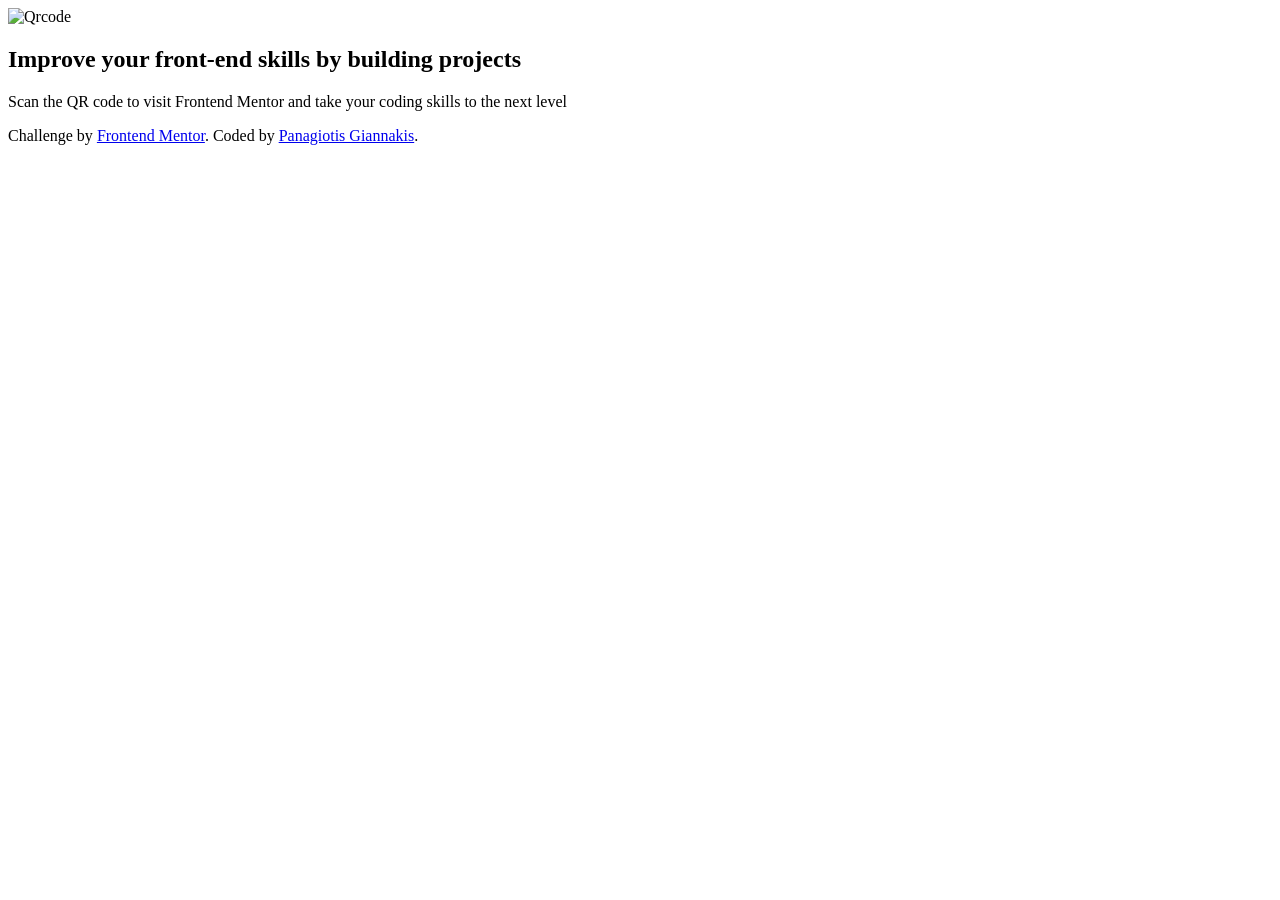
==== qr-code-component-main/index.html @ da639732 "finished" ====
<!DOCTYPE html>
<html lang="en">
<head>
  <meta charset="UTF-8">
  <meta name="viewport" content="width=device-width, initial-scale=1.0"> <!-- displays site properly based on user's device -->
  <link rel="icon" type="image/png" sizes="32x32" href="./images/favicon-32x32.png">  
  <title>Frontend Mentor | QR code component</title>
  <link rel="stylesheet" href="/design/style/style.css">
  <link rel="preconnect" href="https://fonts.googleapis.com">
  <link rel="preconnect" href="https://fonts.gstatic.com" crossorigin>
  <link href="https://fonts.googleapis.com/css2?family=Outfit:wght@100..900&display=swap" rel="stylesheet">
</head>
<body>
  <main class="wrapper">
    <img src="/images/image-qr-code.png" alt="Qrcode" width="540" height="360" loading="eager"> </img>
    <h2 class="bolt-text">
      Improve your front-end skills by building projects
    </h2>  
    <p class="main-text">
      Scan the QR code to visit Frontend Mentor and take your coding skills to the next level
    </p> 
  </main>
  <footer>
    <div class="main-text">
      Challenge by <a href="https://www.frontendmentor.io?ref=challenge" target="_blank">Frontend Mentor</a>. 
      Coded by <a href="https://www.linkedin.com/in/%CF%80%CE%B1%CE%BD%CE%B1%CE%B3%CE%B9%CF%8E%CF%84%CE%B7%CF%82-%CE%B3%CE%B9%CE%B1%CE%BD%CE%BD%CE%AC%CE%BA%CE%B7%CF%82-1889b9383/">Panagiotis Giannakis</a>.
  </div>
  </footer>
</body>
</html>
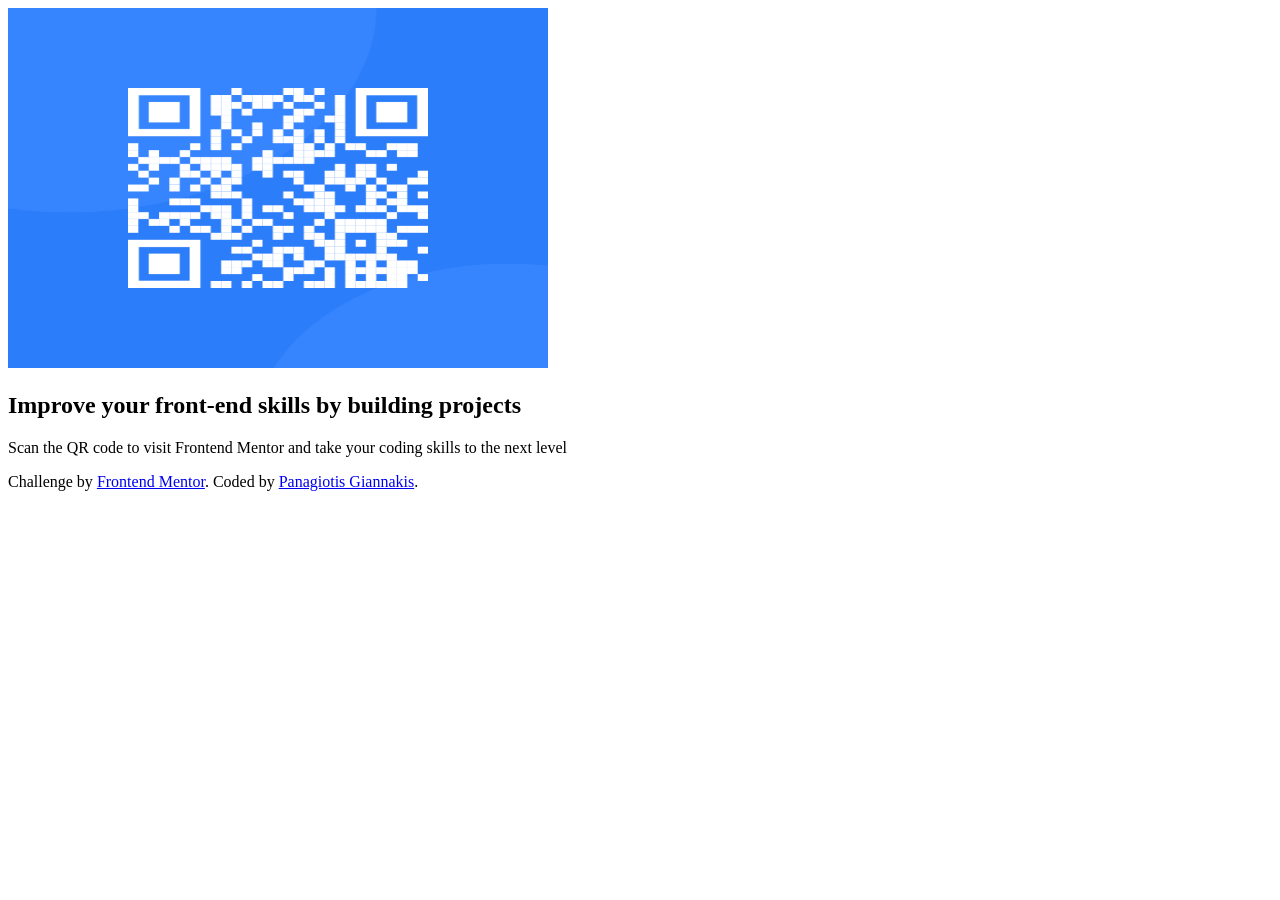
==== commit 64f77d65: "fix css path" ====
--- a/qr-code-component-main/index.html
+++ b/qr-code-component-main/index.html
@@ -5,7 +5,7 @@
   <meta name="viewport" content="width=device-width, initial-scale=1.0"> <!-- displays site properly based on user's device -->
   <link rel="icon" type="image/png" sizes="32x32" href="./images/favicon-32x32.png">  
   <title>Frontend Mentor | QR code component</title>
-  <link rel="stylesheet" href="/design/style/style.css">
+  <link rel="stylesheet" href="style/style.css">
   <link rel="preconnect" href="https://fonts.googleapis.com">
   <link rel="preconnect" href="https://fonts.gstatic.com" crossorigin>
   <link href="https://fonts.googleapis.com/css2?family=Outfit:wght@100..900&display=swap" rel="stylesheet">
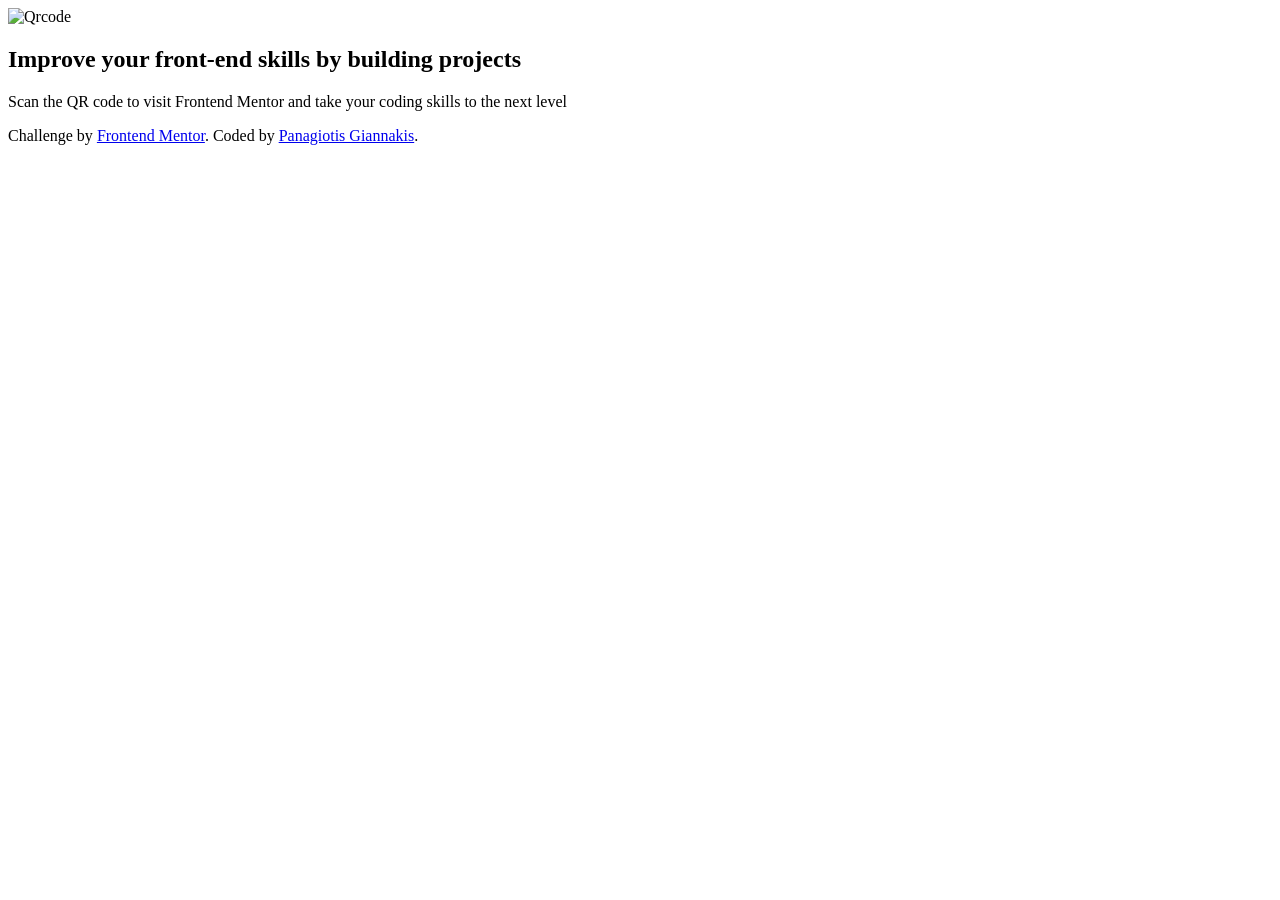
==== commit 3af8b9a7: "fix image path" ====
--- a/qr-code-component-main/index.html
+++ b/qr-code-component-main/index.html
@@ -5,14 +5,14 @@
   <meta name="viewport" content="width=device-width, initial-scale=1.0"> <!-- displays site properly based on user's device -->
   <link rel="icon" type="image/png" sizes="32x32" href="./images/favicon-32x32.png">  
   <title>Frontend Mentor | QR code component</title>
-  <link rel="stylesheet" href="style/style.css">
+  <link rel="stylesheet" href="/style.css">
   <link rel="preconnect" href="https://fonts.googleapis.com">
   <link rel="preconnect" href="https://fonts.gstatic.com" crossorigin>
   <link href="https://fonts.googleapis.com/css2?family=Outfit:wght@100..900&display=swap" rel="stylesheet">
 </head>
 <body>
   <main class="wrapper">
-    <img src="/images/image-qr-code.png" alt="Qrcode" width="540" height="360" loading="eager"> </img>
+    <img src="/design/style/image-qr-code.png" alt="Qrcode" width="540" height="360" loading="eager"> </img>
     <h2 class="bolt-text">
       Improve your front-end skills by building projects
     </h2>  
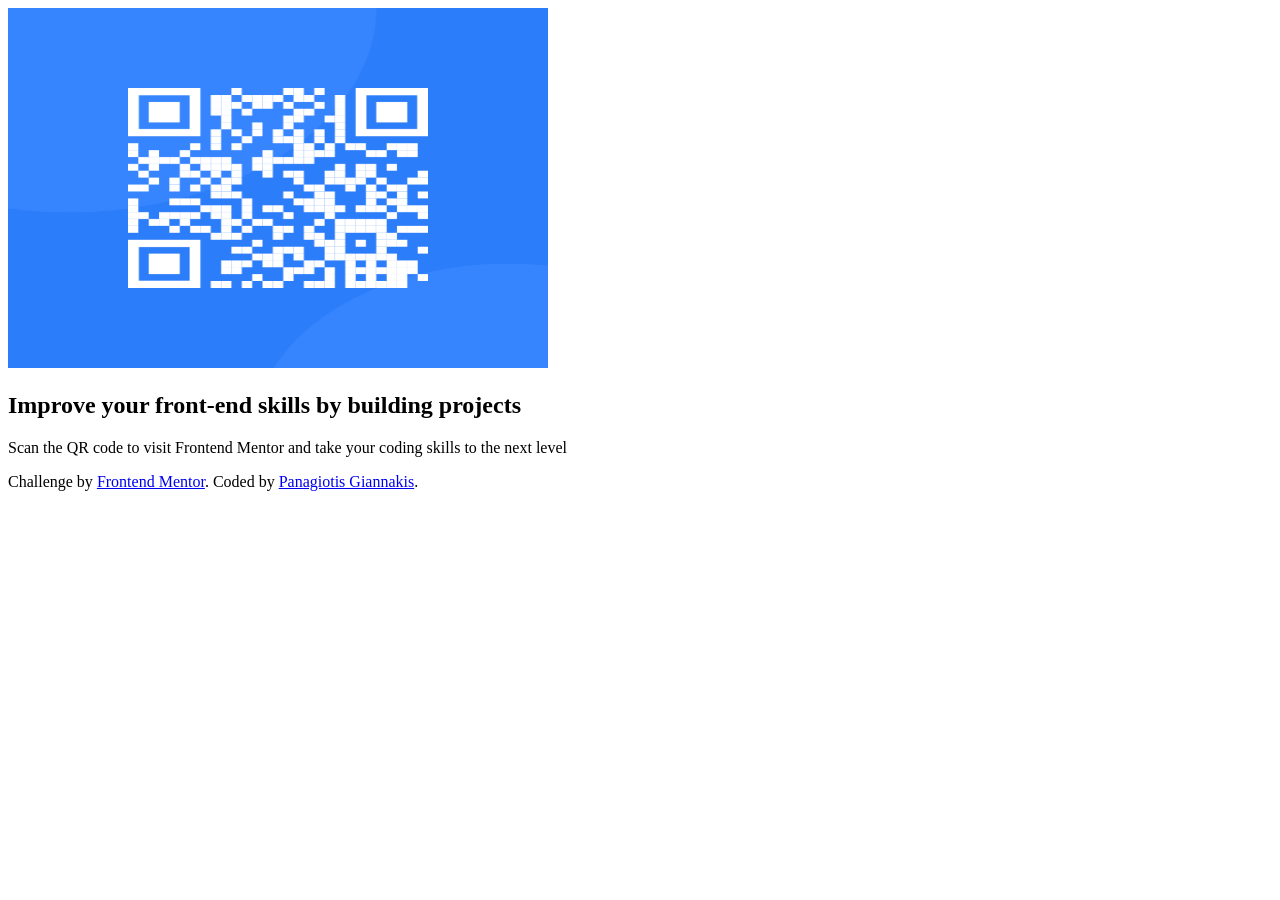
==== commit 38798dda: "fixed img path-2" ====
--- a/qr-code-component-main/index.html
+++ b/qr-code-component-main/index.html
@@ -12,7 +12,7 @@
 </head>
 <body>
   <main class="wrapper">
-    <img src="/design/style/image-qr-code.png" alt="Qrcode" width="540" height="360" loading="eager"> </img>
+    <img src="image-qr-code.png" alt="Qrcode" width="540" height="360" loading="eager"> </img>
     <h2 class="bolt-text">
       Improve your front-end skills by building projects
     </h2>  
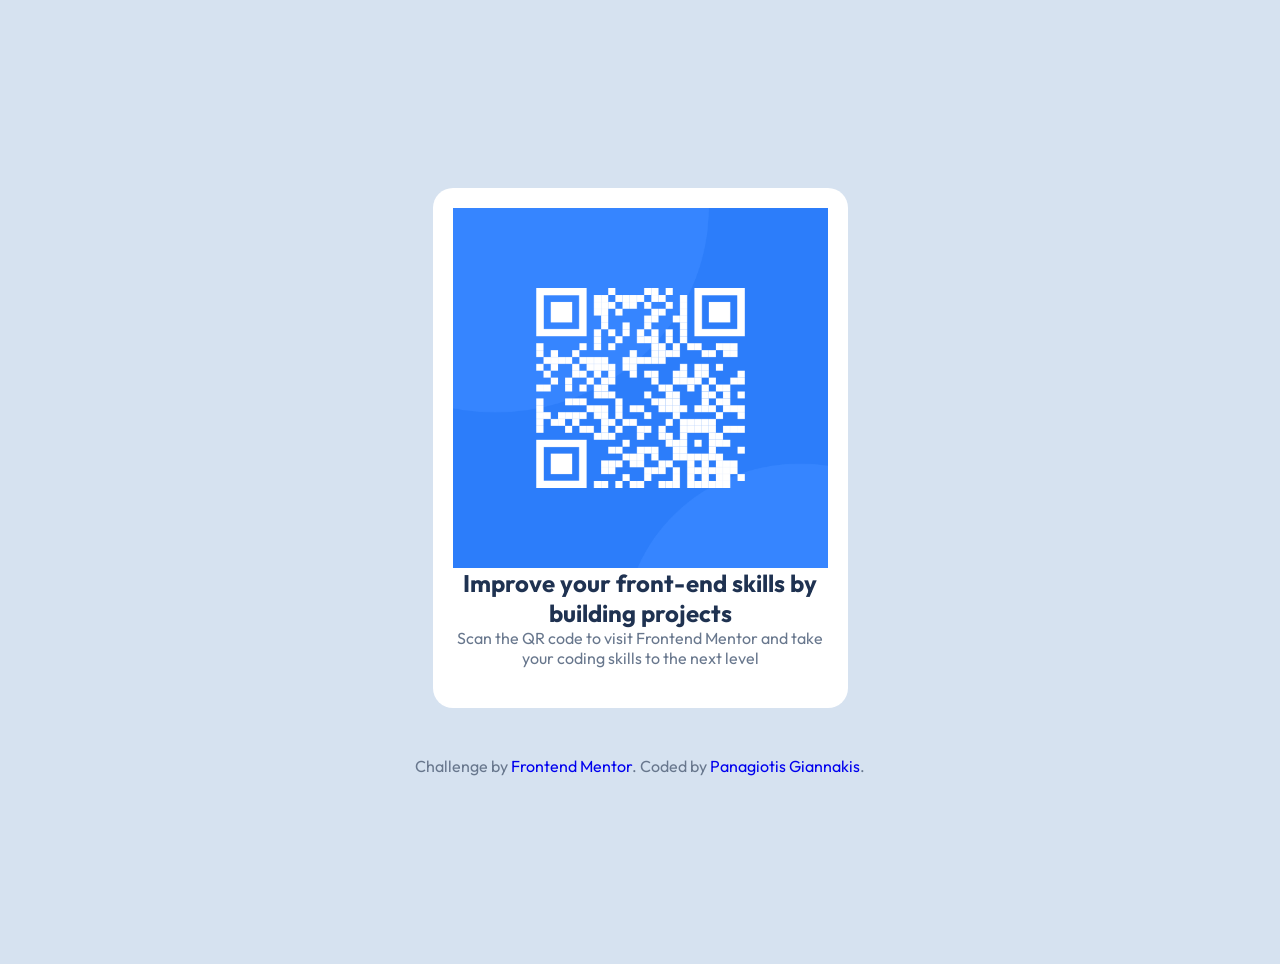
==== commit 7dae5137: "fixed paths" ====
--- a/qr-code-component-main/index.html
+++ b/qr-code-component-main/index.html
@@ -5,7 +5,7 @@
   <meta name="viewport" content="width=device-width, initial-scale=1.0"> <!-- displays site properly based on user's device -->
   <link rel="icon" type="image/png" sizes="32x32" href="./images/favicon-32x32.png">  
   <title>Frontend Mentor | QR code component</title>
-  <link rel="stylesheet" href="/style.css">
+  <link rel="stylesheet" href="style.css">
   <link rel="preconnect" href="https://fonts.googleapis.com">
   <link rel="preconnect" href="https://fonts.gstatic.com" crossorigin>
   <link href="https://fonts.googleapis.com/css2?family=Outfit:wght@100..900&display=swap" rel="stylesheet">
--- a/qr-code-component-main/style.css
+++ b/qr-code-component-main/style.css
@@ -0,0 +1,62 @@
+/*Colors*/
+:root {
+    --c-white: hsl(0, 0%, 100%);
+    --c-bg: hsl(212, 45%, 89%);
+    --c-main-text: hsl(216, 15%, 48%);
+    --c-sec-text: hsl(218, 44%, 22%);
+}
+/*Font*/
+.main-text {
+  font-family: "Outfit", sans-serif;
+  font-optical-sizing: auto;
+  font-weight: 400;
+  font-style: normal;
+  color: var(--c-main-text);
+}
+.bolt-text {
+  font-family: "Outfit", sans-serif;
+  font-optical-sizing: auto;
+  font-weight: 700;
+  font-style: normal;
+  color: var(--c-sec-text);
+}
+/*Global*/
+*  {
+    margin: 0;
+}
+img {
+    max-width: 100%;
+    display: block;
+}
+a {
+    text-decoration: none;
+}
+a:hover {
+    opacity: 0.8;
+} 
+body{
+    min-height: 100vh;
+    margin: 2em;
+    display: flex;
+    justify-content: center;
+    align-items: center;
+    flex-direction: column;
+    background-color: var(--c-bg);
+}
+main {
+    padding: 20px 20px 40px 20px;
+    border-radius: 20px;
+    text-align: center;
+    max-width: 375px;
+    margin-bottom: 3rem;
+}
+/* Flexbox UI */
+.wrapper {
+    width:fit-content;
+    height: fit-content;
+    display: flex;
+    flex-direction: column;
+    justify-content: center;
+    align-items: center;
+    background-color: var(--c-white);  
+}
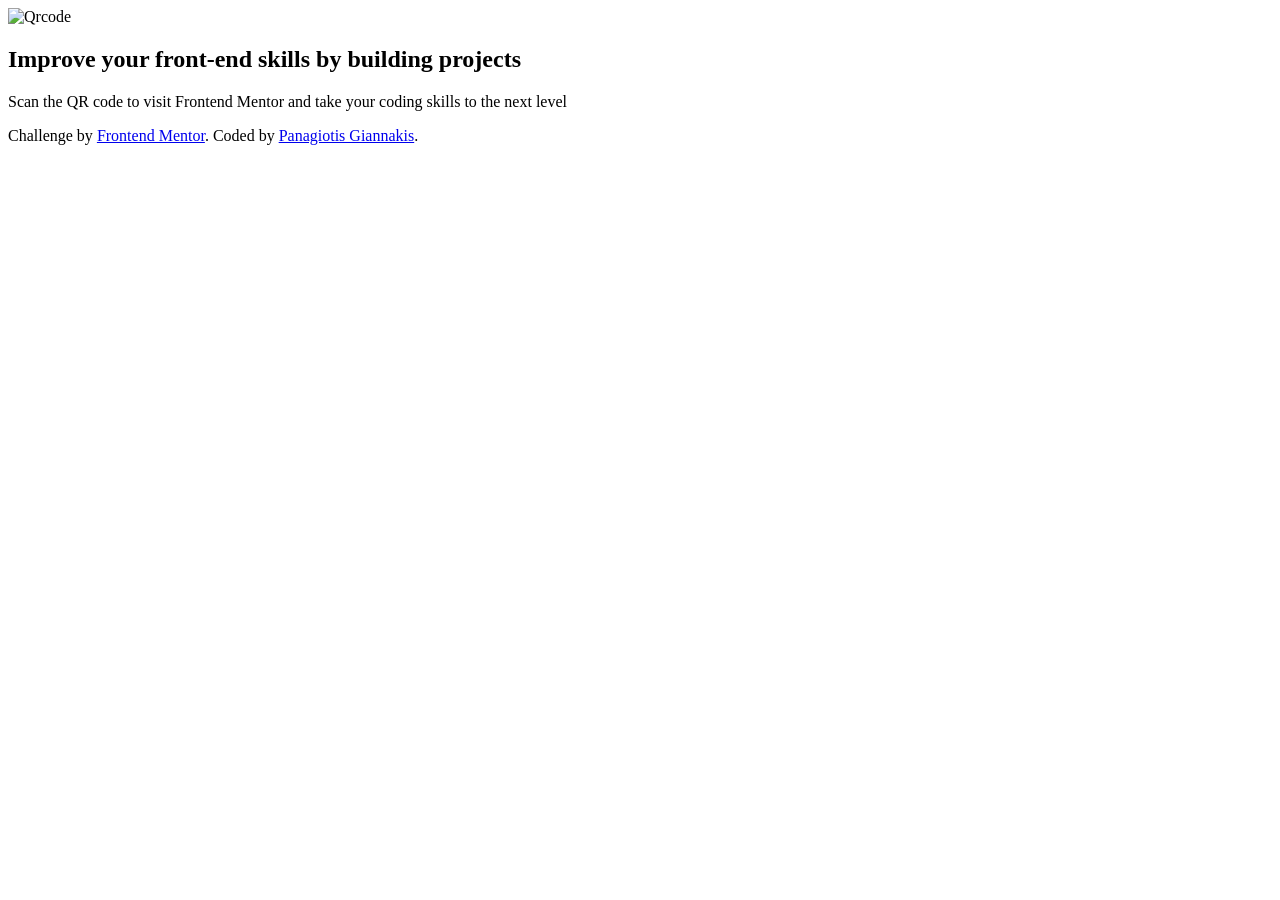
==== commit 53dc901f: "style paths" ====
--- a/qr-code-component-main/index.html
+++ b/qr-code-component-main/index.html
@@ -5,14 +5,14 @@
   <meta name="viewport" content="width=device-width, initial-scale=1.0"> <!-- displays site properly based on user's device -->
   <link rel="icon" type="image/png" sizes="32x32" href="./images/favicon-32x32.png">  
   <title>Frontend Mentor | QR code component</title>
-  <link rel="stylesheet" href="style.css">
+  <link rel="stylesheet" href="/style.css">
   <link rel="preconnect" href="https://fonts.googleapis.com">
   <link rel="preconnect" href="https://fonts.gstatic.com" crossorigin>
   <link href="https://fonts.googleapis.com/css2?family=Outfit:wght@100..900&display=swap" rel="stylesheet">
 </head>
 <body>
   <main class="wrapper">
-    <img src="image-qr-code.png" alt="Qrcode" width="540" height="360" loading="eager"> </img>
+    <img src="/image-qr-code.png" alt="Qrcode" width="540" height="360" loading="eager"> </img>
     <h2 class="bolt-text">
       Improve your front-end skills by building projects
     </h2>  
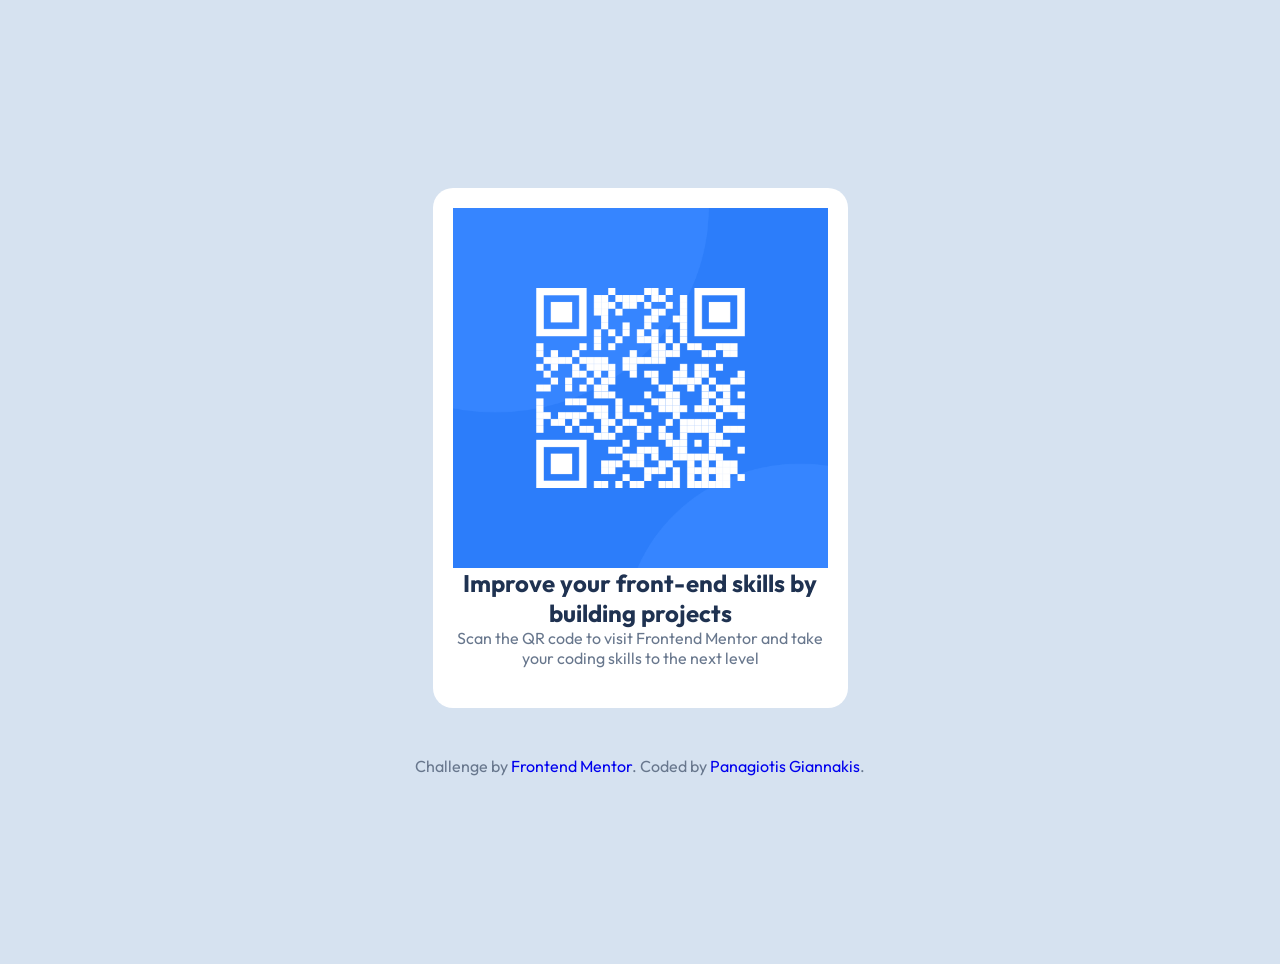
==== commit 6f39ce1c: "paths fixed vol-10" ====
--- a/qr-code-component-main/index.html
+++ b/qr-code-component-main/index.html
@@ -5,14 +5,14 @@
   <meta name="viewport" content="width=device-width, initial-scale=1.0"> <!-- displays site properly based on user's device -->
   <link rel="icon" type="image/png" sizes="32x32" href="./images/favicon-32x32.png">  
   <title>Frontend Mentor | QR code component</title>
-  <link rel="stylesheet" href="/style.css">
+  <link rel="stylesheet" href="/design/style/style.css">
   <link rel="preconnect" href="https://fonts.googleapis.com">
   <link rel="preconnect" href="https://fonts.gstatic.com" crossorigin>
   <link href="https://fonts.googleapis.com/css2?family=Outfit:wght@100..900&display=swap" rel="stylesheet">
 </head>
 <body>
   <main class="wrapper">
-    <img src="/image-qr-code.png" alt="Qrcode" width="540" height="360" loading="eager"> </img>
+    <img src="images/image-qr-code.png" alt="Qrcode" width="540" height="360" loading="eager"> </img>
     <h2 class="bolt-text">
       Improve your front-end skills by building projects
     </h2>  
--- a/design/style/style.css
+++ b/design/style/style.css
@@ -0,0 +1,62 @@
+/*Colors*/
+:root {
+    --c-white: hsl(0, 0%, 100%);
+    --c-bg: hsl(212, 45%, 89%);
+    --c-main-text: hsl(216, 15%, 48%);
+    --c-sec-text: hsl(218, 44%, 22%);
+}
+/*Font*/
+.main-text {
+  font-family: "Outfit", sans-serif;
+  font-optical-sizing: auto;
+  font-weight: 400;
+  font-style: normal;
+  color: var(--c-main-text);
+}
+.bolt-text {
+  font-family: "Outfit", sans-serif;
+  font-optical-sizing: auto;
+  font-weight: 700;
+  font-style: normal;
+  color: var(--c-sec-text);
+}
+/*Global*/
+*  {
+    margin: 0;
+}
+img {
+    max-width: 100%;
+    display: block;
+}
+a {
+    text-decoration: none;
+}
+a:hover {
+    opacity: 0.8;
+} 
+body{
+    min-height: 100vh;
+    margin: 2em;
+    display: flex;
+    justify-content: center;
+    align-items: center;
+    flex-direction: column;
+    background-color: var(--c-bg);
+}
+main {
+    padding: 20px 20px 40px 20px;
+    border-radius: 20px;
+    text-align: center;
+    max-width: 375px;
+    margin-bottom: 3rem;
+}
+/* Flexbox UI */
+.wrapper {
+    width:fit-content;
+    height: fit-content;
+    display: flex;
+    flex-direction: column;
+    justify-content: center;
+    align-items: center;
+    background-color: var(--c-white);  
+}
